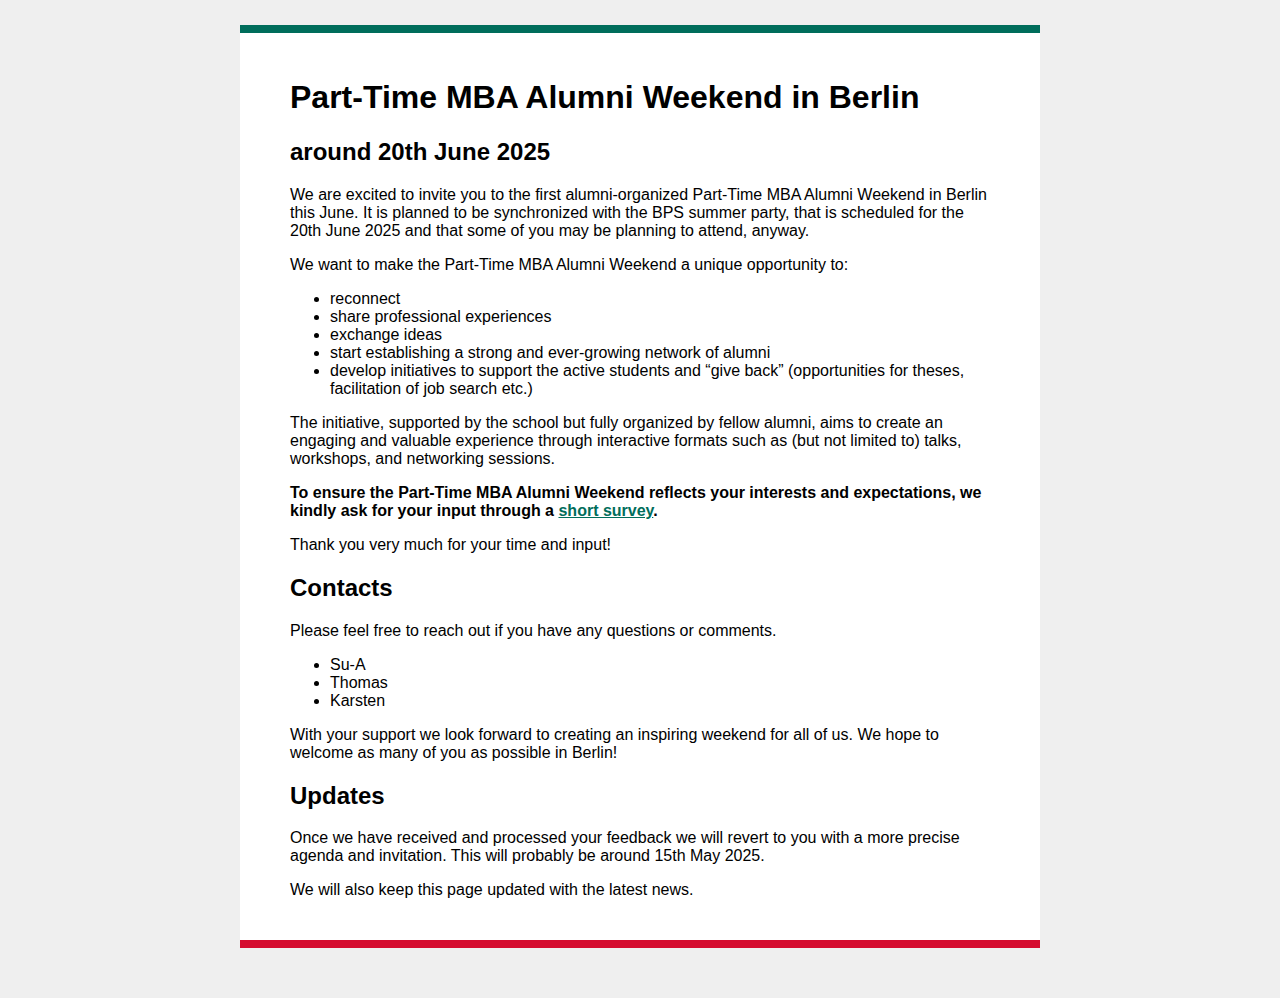
==== index.html @ 2e44f37a "Keep page updated" ====
<!DOCTYPE html>
<html>
  <head>
    <link rel="stylesheet" href="style.css"></link>
    <title>MBA Alumni Weekend in Berlin</title>
  </head>
  <body>
    <div id='main'>
      <h1>Part-Time MBA Alumni Weekend in Berlin</h1>
      <h2>around 20th June 2025</h2>
      <p>
        We are excited to invite you to the first alumni-organized Part-Time MBA Alumni Weekend in Berlin this June.
        It is planned to be synchronized with the BPS summer party, that is scheduled for the 20th June 2025 and that some of you may be planning to attend, anyway.
      </p>
      <p>
        We want to make the Part-Time MBA Alumni Weekend a unique opportunity to:
        <ul>
          <li>reconnect</li>
          <li>share professional experiences</li>
          <li>exchange ideas</li>
          <li>start establishing a strong and ever-growing network of alumni</li>
          <li>develop initiatives to support the active students and “give back” (opportunities for theses, facilitation of job search etc.)</li>
        </ul>
      </p>
      <p>
        The initiative, supported by the school but fully organized by fellow alumni, aims to create an engaging and valuable experience through interactive formats such as (but not limited to) talks, workshops, and networking sessions.
      </p>
      <p>
        <strong>To ensure the Part-Time MBA Alumni Weekend reflects your interests and expectations, we kindly ask for your input through a <a href="https://www.linkedin.com/safety/go?url=https%3A%2F%2Fdocs.google.com%2Fforms%2Fd%2Fe%2F1FAIpQLSdQ133EnYIkxQs50LBM5psvABDdc7DQldM01FEV_T3IPGH2iA%2Fviewform%3Fusp%3Ddialog&trk=flagship-messaging-web&messageThreadUrn=urn%3Ali%3AmessagingThread%3A2-YTkzZTI1NDctNjAxZC00NTA4LWExNmMtNTg3Y2JjMjc4ZWJjXzAxMA%3D%3D&lipi=urn%3Ali%3Apage%3Ad_flagship3_messaging_conversation_detail%3Bn06OtAVhRaWVWWgh%2FK0MQA%3D%3D" title="go to survey">short survey</a>.</strong>
      </p>
      <p>
        Thank you very much for your time and input! 
      </p>
      <h2>Contacts</h2>
      <p>
        Please feel free to reach out if you have any questions or comments.
        <ul>
          <li>Su-A</li>
          <li>Thomas</li>
          <li>Karsten</li>
        </ul>
      </p>
      <p>
        <emph>
          With your support we look forward to creating an inspiring weekend for all of us.
          We hope to welcome as many of you as possible in Berlin!
        </emph>
      </p>
      <h2>Updates</h2>
      <p>
        Once we have received and processed your feedback we will revert to you with a more precise agenda and invitation.
        This will probably be around 15th May 2025.
      </p>
      <p>
        We will also keep this page updated with the latest news.
      </p>
    </div>
  </body>
</html>
---- style.css ----
:root {
  --bps-green:#006d5b;
  --bps-red:#d50c2f;
}

body{
  font-family:sans-serif;
  background-color:#efefef;
}

#main{
  max-width:700px;
  margin-left: auto;
  margin-right: auto;
  margin-top:25px;
  margin-bottom:50px;
  padding:25px;
  padding-left:50px;
  padding-right:50px;
  background-color:white;
  border-top: 6pt solid var(--bps-green);
  border-bottom: 6pt solid var(--bps-red);
}

a {
  color: var(--bps-green);
}

a:hover{
  text-decoration: none;
}
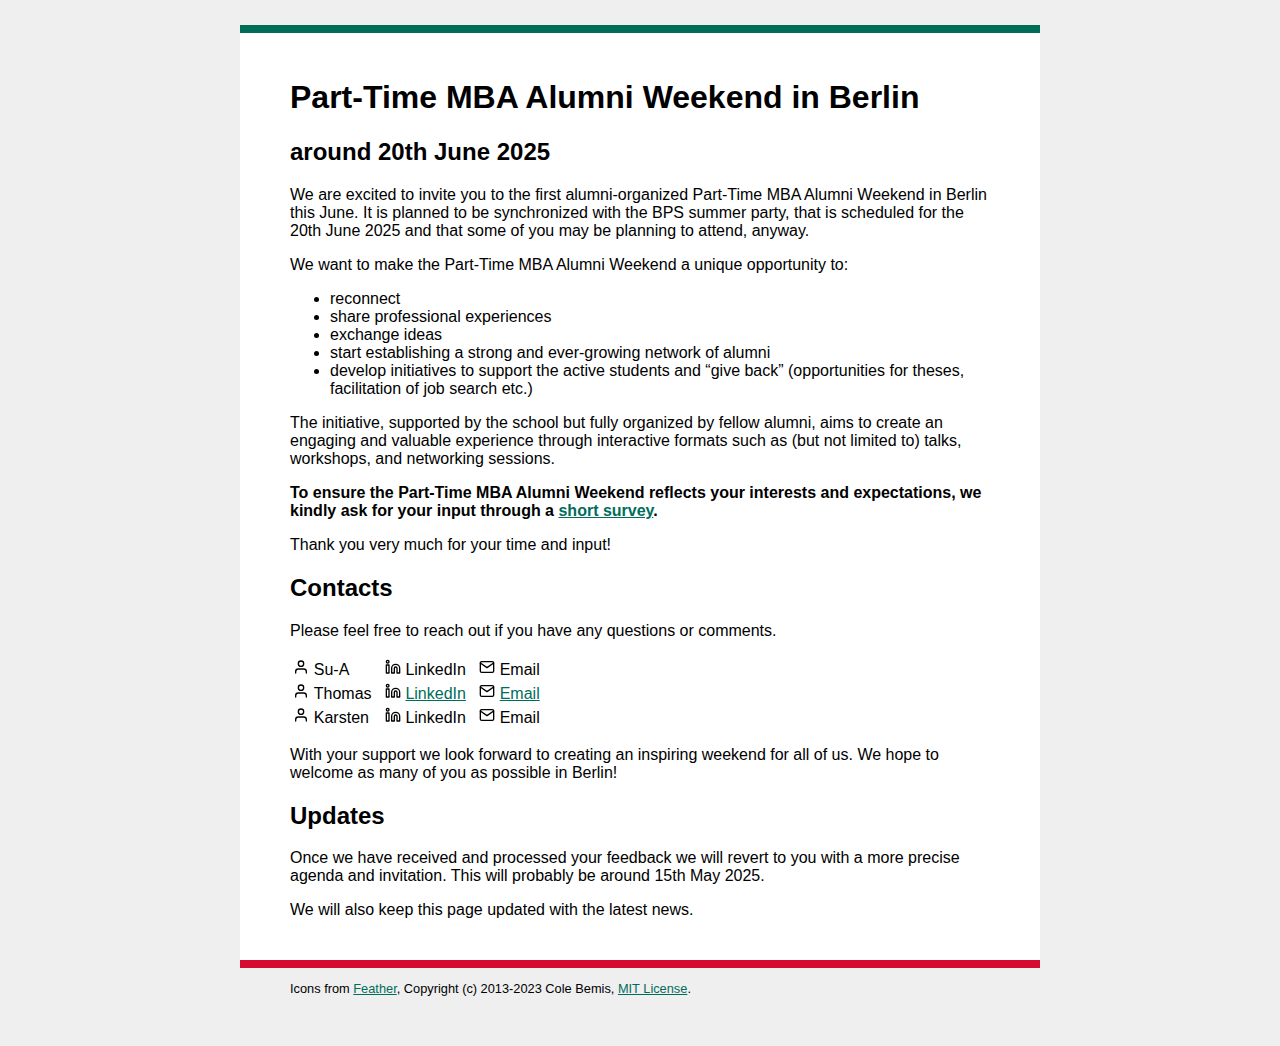
==== commit 34782677: "Add icons and initial contact data" ====
--- a/index.html
+++ b/index.html
@@ -26,7 +26,7 @@
         The initiative, supported by the school but fully organized by fellow alumni, aims to create an engaging and valuable experience through interactive formats such as (but not limited to) talks, workshops, and networking sessions.
       </p>
       <p>
-        <strong>To ensure the Part-Time MBA Alumni Weekend reflects your interests and expectations, we kindly ask for your input through a <a href="https://www.linkedin.com/safety/go?url=https%3A%2F%2Fdocs.google.com%2Fforms%2Fd%2Fe%2F1FAIpQLSdQ133EnYIkxQs50LBM5psvABDdc7DQldM01FEV_T3IPGH2iA%2Fviewform%3Fusp%3Ddialog&trk=flagship-messaging-web&messageThreadUrn=urn%3Ali%3AmessagingThread%3A2-YTkzZTI1NDctNjAxZC00NTA4LWExNmMtNTg3Y2JjMjc4ZWJjXzAxMA%3D%3D&lipi=urn%3Ali%3Apage%3Ad_flagship3_messaging_conversation_detail%3Bn06OtAVhRaWVWWgh%2FK0MQA%3D%3D" title="go to survey">short survey</a>.</strong>
+        <strong>To ensure the Part-Time MBA Alumni Weekend reflects your interests and expectations, we kindly ask for your input through a <a href="https://docs.google.com/forms/d/e/1FAIpQLSdQ133EnYIkxQs50LBM5psvABDdc7DQldM01FEV_T3IPGH2iA/viewform?usp=dialog" title="go to survey">short survey</a>.</strong>
       </p>
       <p>
         Thank you very much for your time and input! 
@@ -34,11 +34,23 @@
       <h2>Contacts</h2>
       <p>
         Please feel free to reach out if you have any questions or comments.
-        <ul>
-          <li>Su-A</li>
-          <li>Thomas</li>
-          <li>Karsten</li>
-        </ul>
+        <table class='contact'>
+          <tr>
+            <td><img src="feather/user.svg"/>Su-A</td>
+            <td><!--a href="https://de.linkedin.com/in/thomas-jahn"--><img src="feather/linkedin.svg"/>LinkedIn<!--/a--></td>
+            <td><!--a href="mailto:hwralumni@t-und-j.de"--><img src="feather/mail.svg"/>Email<!--/a--></td>
+          </tr>
+          <tr>
+            <td><img src="feather/user.svg"/>Thomas</td>
+            <td><a href="https://de.linkedin.com/in/thomas-jahn"><img src="feather/linkedin.svg"/>LinkedIn</a></td>
+            <td><a href="mailto:hwralumni@t-und-j.de"><img src="feather/mail.svg"/>Email</a></td>
+          </tr>
+          <tr>
+            <td><img src="feather/user.svg"/>Karsten</td>
+            <td><!--a href="https://de.linkedin.com/in/thomas-jahn"--><img src="feather/linkedin.svg"/>LinkedIn<!--/a--></td>
+            <td><!--a href="mailto:hwralumni@t-und-j.de"--><img src="feather/mail.svg"/>Email<!--/a--></td>
+          </tr>
+        </table>
       </p>
       <p>
         <emph>
@@ -55,5 +67,8 @@
         We will also keep this page updated with the latest news.
       </p>
     </div>
+    <div id='notice'>
+      <p>Icons from <a href="https://feathericons.com/">Feather</a>, Copyright (c) 2013-2023 Cole Bemis, <a href="https://github.com/feathericons/feather/blob/main/LICENSE">MIT License</a>.</p>
+    </div>
   </body>
 </html>
--- a/style.css
+++ b/style.css
@@ -3,17 +3,28 @@
   --bps-red:#d50c2f;
 }
 
-body{
+body {
   font-family:sans-serif;
   background-color:#efefef;
 }
 
-#main{
+#notice {
+  max-width:700px;
+  margin-left: auto;
+  margin-right: auto;
+  margin-top: 0px;
+  margin-bottom:50px;
+  
+  font-size:80%;
+  color:black;
+}
+
+
+#main {
   max-width:700px;
   margin-left: auto;
   margin-right: auto;
   margin-top:25px;
-  margin-bottom:50px;
   padding:25px;
   padding-left:50px;
   padding-right:50px;
@@ -26,6 +37,17 @@
   color: var(--bps-green);
 }
 
-a:hover{
+a:hover {
   text-decoration: none;
 }
+
+.contact td {
+  padding-right:10px;
+}
+
+.contact img {
+  width:1em;
+  margin-right:0.3em;
+}
+
+
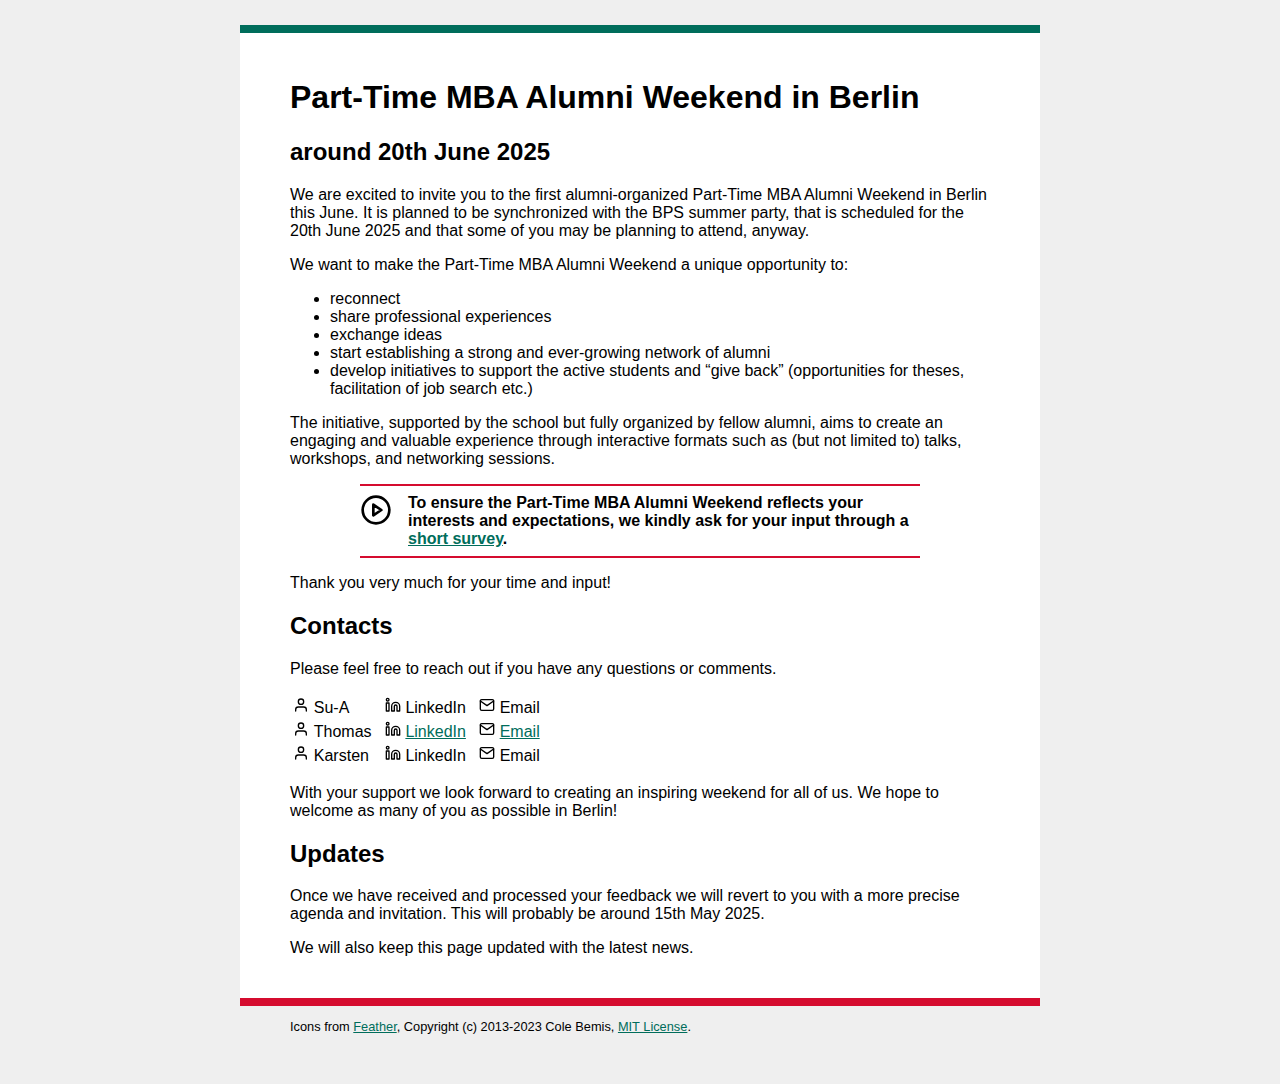
==== commit 1f80eb69: "Highlight call to action" ====
--- a/index.html
+++ b/index.html
@@ -25,9 +25,10 @@
       <p>
         The initiative, supported by the school but fully organized by fellow alumni, aims to create an engaging and valuable experience through interactive formats such as (but not limited to) talks, workshops, and networking sessions.
       </p>
-      <p>
-        <strong>To ensure the Part-Time MBA Alumni Weekend reflects your interests and expectations, we kindly ask for your input through a <a href="https://docs.google.com/forms/d/e/1FAIpQLSdQ133EnYIkxQs50LBM5psvABDdc7DQldM01FEV_T3IPGH2iA/viewform?usp=dialog" title="go to survey">short survey</a>.</strong>
-      </p>
+      <div class='callaction'>
+      	<img src="feather/play-circle.svg"/>
+        <p><strong>To ensure the Part-Time MBA Alumni Weekend reflects your interests and expectations, we kindly ask for your input through a <a href="https://docs.google.com/forms/d/e/1FAIpQLSdQ133EnYIkxQs50LBM5psvABDdc7DQldM01FEV_T3IPGH2iA/viewform?usp=dialog" title="go to survey">short survey</a>.</strong></p>
+      </div>
       <p>
         Thank you very much for your time and input! 
       </p>
--- a/style.css
+++ b/style.css
@@ -41,6 +41,30 @@
   text-decoration: none;
 }
 
+.callaction {
+  max-width:80%;
+  margin-left: auto;
+  margin-right: auto;
+  min-height: 2em;
+  padding-top:0.5em;
+  padding-bottom:0.5em;
+  border-top: 2pt solid var(--bps-red);
+  border-bottom: 2pt solid var(--bps-red);
+}
+
+.callaction p{
+  margin-left:3em;
+  margin-top:auto;
+  margin-bottom:auto;
+}
+
+
+.callaction img {
+  float: left;
+  width: 2em;
+  height: 2em;
+}
+
 .contact td {
   padding-right:10px;
 }
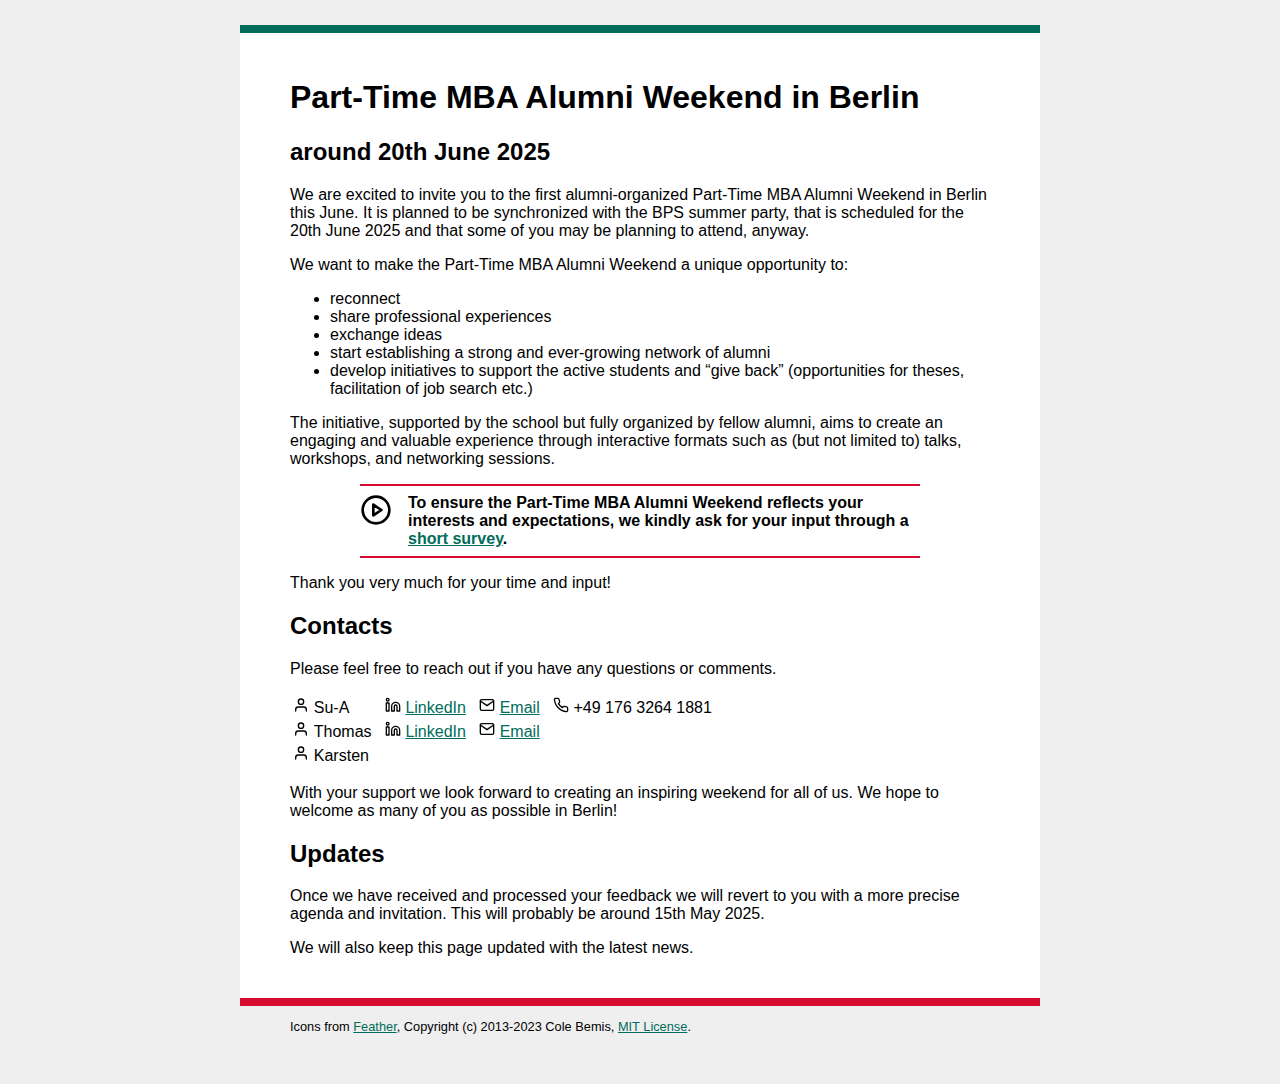
==== commit d8080148: "Update contact data Su-A" ====
--- a/index.html
+++ b/index.html
@@ -38,18 +38,21 @@
         <table class='contact'>
           <tr>
             <td><img src="feather/user.svg"/>Su-A</td>
-            <td><!--a href="https://de.linkedin.com/in/thomas-jahn"--><img src="feather/linkedin.svg"/>LinkedIn<!--/a--></td>
-            <td><!--a href="mailto:hwralumni@t-und-j.de"--><img src="feather/mail.svg"/>Email<!--/a--></td>
+            <td><a href="https://www.linkedin.com/in/kimsua/"><img src="feather/linkedin.svg"/>LinkedIn</a></td>
+            <td><a href="mailto:su-a.kim@mail.de?subject=Part-Time MBA Alumni Weekend in Berlin"><img src="feather/mail.svg"/>Email</a></td>
+            <td><img src="feather/phone.svg"/>+49 176 3264 1881</td>
           </tr>
           <tr>
             <td><img src="feather/user.svg"/>Thomas</td>
             <td><a href="https://de.linkedin.com/in/thomas-jahn"><img src="feather/linkedin.svg"/>LinkedIn</a></td>
-            <td><a href="mailto:hwralumni@t-und-j.de"><img src="feather/mail.svg"/>Email</a></td>
+            <td><a href="mailto:hwralumni@t-und-j.de?subject=Part-Time MBA Alumni Weekend in Berlin"><img src="feather/mail.svg"/>Email</a></td>
+            <td></td>
           </tr>
           <tr>
             <td><img src="feather/user.svg"/>Karsten</td>
-            <td><!--a href="https://de.linkedin.com/in/thomas-jahn"--><img src="feather/linkedin.svg"/>LinkedIn<!--/a--></td>
-            <td><!--a href="mailto:hwralumni@t-und-j.de"--><img src="feather/mail.svg"/>Email<!--/a--></td>
+            <td></td>
+            <td></td>
+            <td></td>
           </tr>
         </table>
       </p>
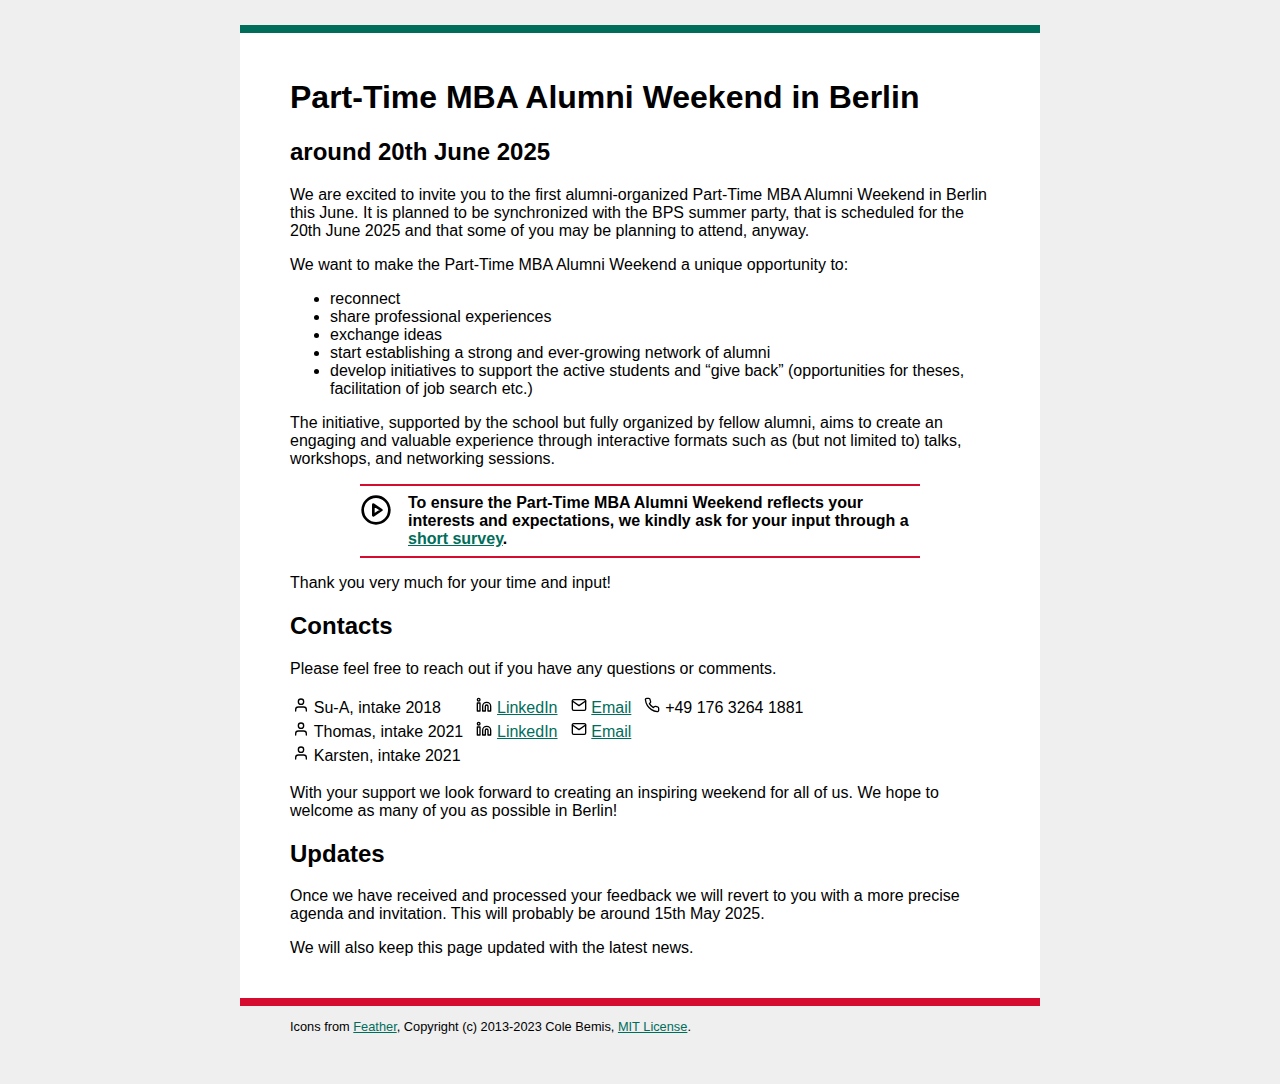
==== commit c5bfb0d0: "Add intake info" ====
--- a/index.html
+++ b/index.html
@@ -37,19 +37,19 @@
         Please feel free to reach out if you have any questions or comments.
         <table class='contact'>
           <tr>
-            <td><img src="feather/user.svg"/>Su-A</td>
+            <td><img src="feather/user.svg"/>Su-A, intake 2018</td>
             <td><a href="https://www.linkedin.com/in/kimsua/"><img src="feather/linkedin.svg"/>LinkedIn</a></td>
             <td><a href="mailto:su-a.kim@mail.de?subject=Part-Time MBA Alumni Weekend in Berlin"><img src="feather/mail.svg"/>Email</a></td>
             <td><img src="feather/phone.svg"/>+49 176 3264 1881</td>
           </tr>
           <tr>
-            <td><img src="feather/user.svg"/>Thomas</td>
+            <td><img src="feather/user.svg"/>Thomas, intake 2021</td>
             <td><a href="https://de.linkedin.com/in/thomas-jahn"><img src="feather/linkedin.svg"/>LinkedIn</a></td>
             <td><a href="mailto:hwralumni@t-und-j.de?subject=Part-Time MBA Alumni Weekend in Berlin"><img src="feather/mail.svg"/>Email</a></td>
             <td></td>
           </tr>
           <tr>
-            <td><img src="feather/user.svg"/>Karsten</td>
+            <td><img src="feather/user.svg"/>Karsten, intake 2021</td>
             <td></td>
             <td></td>
             <td></td>
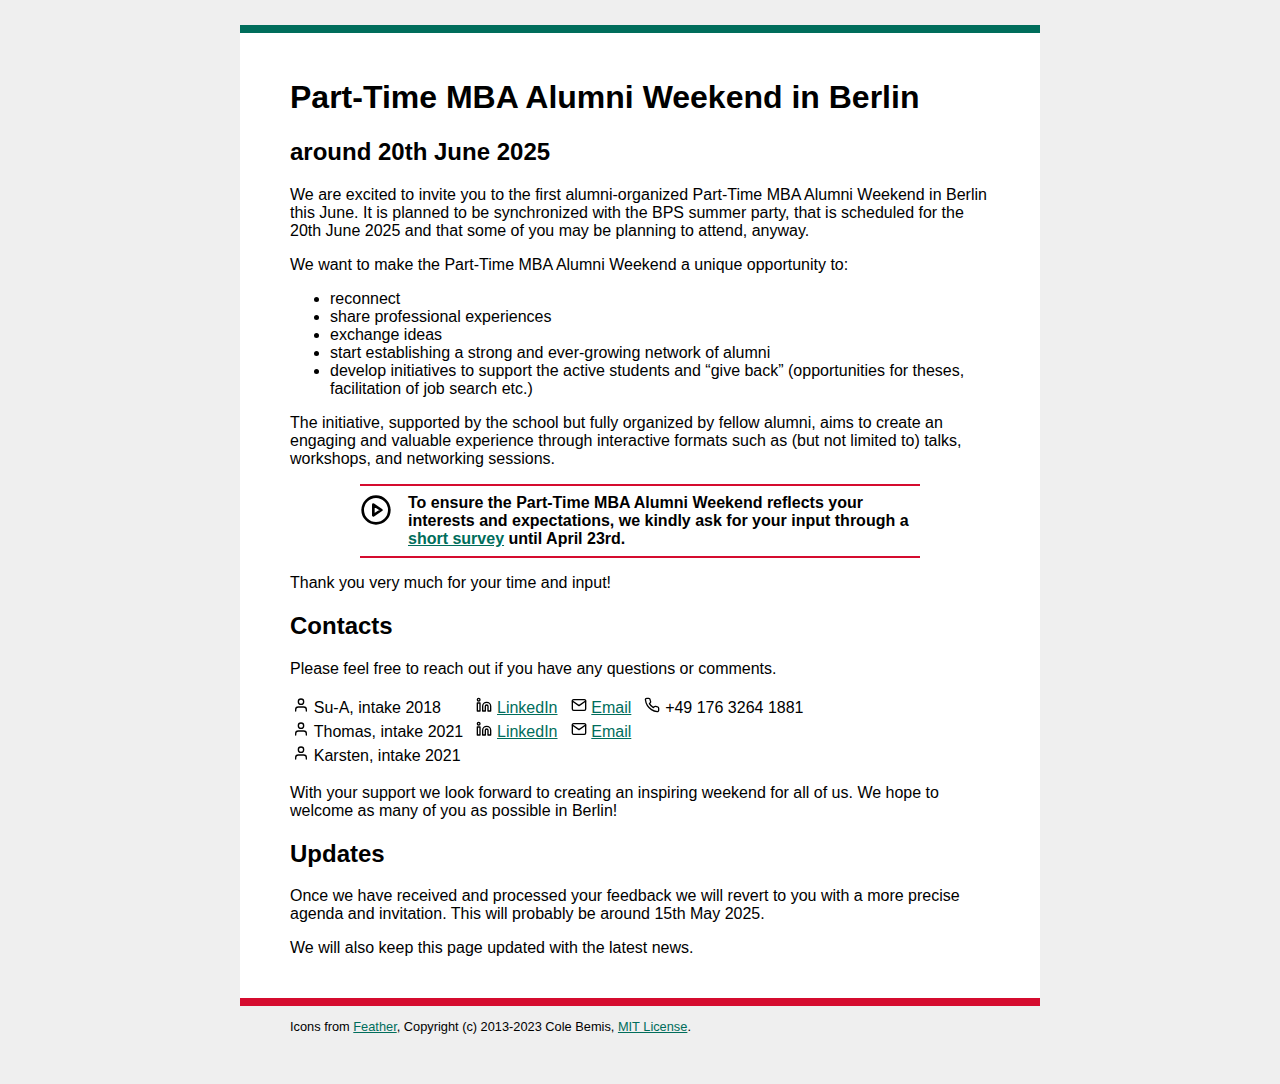
==== commit 2a5c6b89: "Add survey submission date" ====
--- a/index.html
+++ b/index.html
@@ -27,7 +27,7 @@
       </p>
       <div class='callaction'>
       	<img src="feather/play-circle.svg"/>
-        <p><strong>To ensure the Part-Time MBA Alumni Weekend reflects your interests and expectations, we kindly ask for your input through a <a href="https://docs.google.com/forms/d/e/1FAIpQLSdQ133EnYIkxQs50LBM5psvABDdc7DQldM01FEV_T3IPGH2iA/viewform?usp=dialog" title="go to survey">short survey</a>.</strong></p>
+        <p><strong>To ensure the Part-Time MBA Alumni Weekend reflects your interests and expectations, we kindly ask for your input through a <a href="https://docs.google.com/forms/d/e/1FAIpQLSdQ133EnYIkxQs50LBM5psvABDdc7DQldM01FEV_T3IPGH2iA/viewform?usp=dialog" title="go to survey">short survey</a> until April 23rd.</strong></p>
       </div>
       <p>
         Thank you very much for your time and input! 
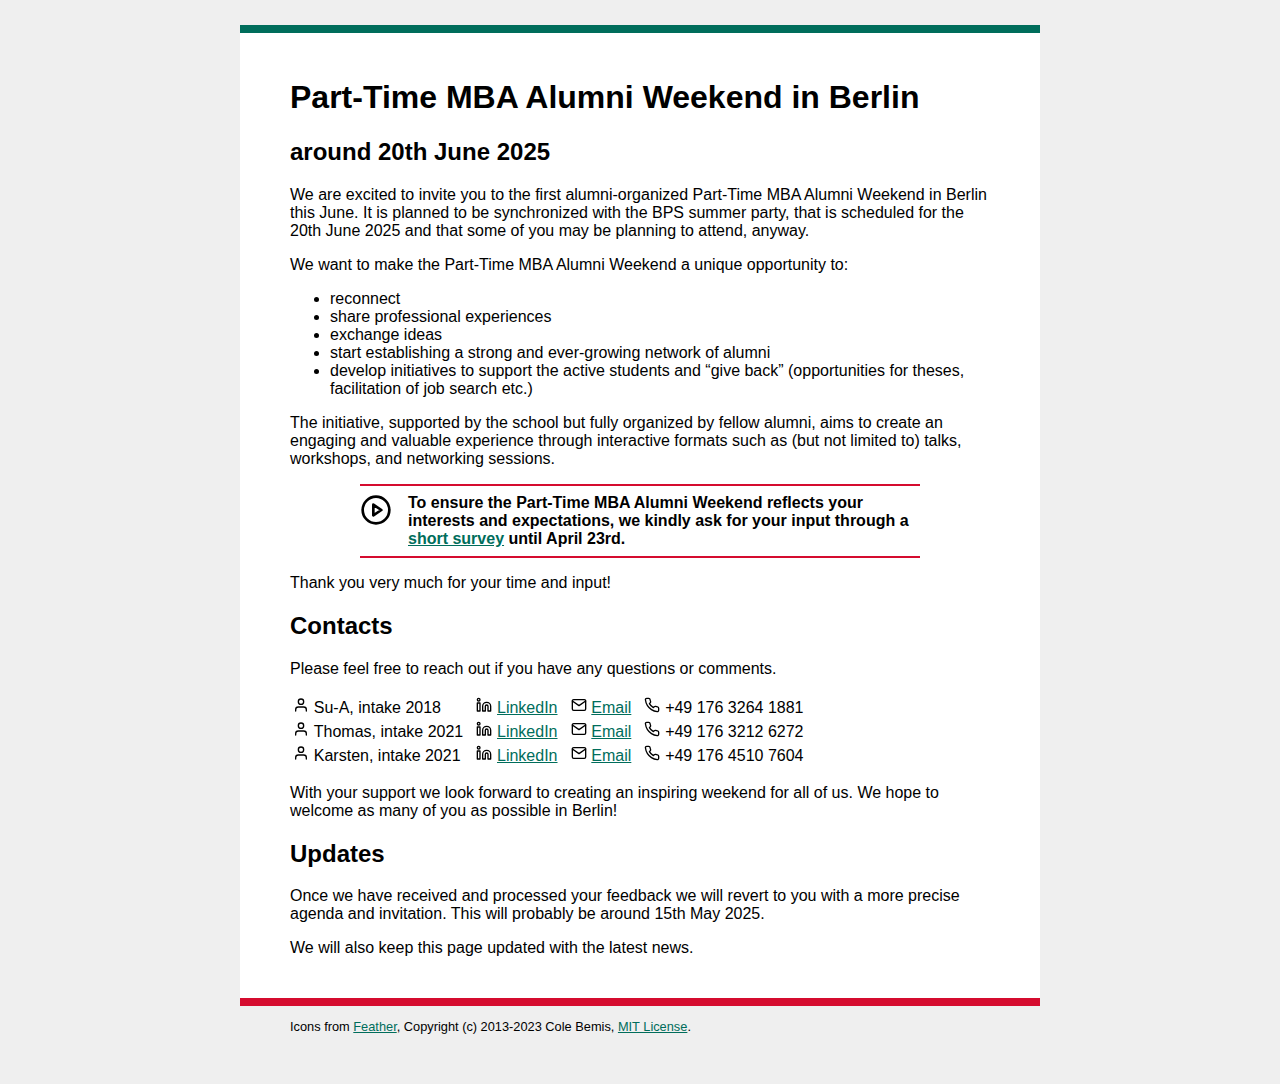
==== commit a4176b11: "Update Karstens data" ====
--- a/index.html
+++ b/index.html
@@ -46,13 +46,13 @@
             <td><img src="feather/user.svg"/>Thomas, intake 2021</td>
             <td><a href="https://de.linkedin.com/in/thomas-jahn"><img src="feather/linkedin.svg"/>LinkedIn</a></td>
             <td><a href="mailto:hwralumni@t-und-j.de?subject=Part-Time MBA Alumni Weekend in Berlin"><img src="feather/mail.svg"/>Email</a></td>
-            <td></td>
+            <td><img src="feather/phone.svg"/>+49 176 3212 6272</td>
           </tr>
           <tr>
             <td><img src="feather/user.svg"/>Karsten, intake 2021</td>
-            <td></td>
-            <td></td>
-            <td></td>
+            <td><a href="https://www.linkedin.com/in/karsten-b%C3%B6hm-2122a9b/"><img src="feather/linkedin.svg"/>LinkedIn</a></td>
+            <td><a href="mailto:boehmkarsten@hotmail.com?subject=Part-Time MBA Alumni Weekend in Berlin"><img src="feather/mail.svg"/>Email</a></td>
+            <td><img src="feather/phone.svg"/>+49 176 4510 7604</td>
           </tr>
         </table>
       </p>
